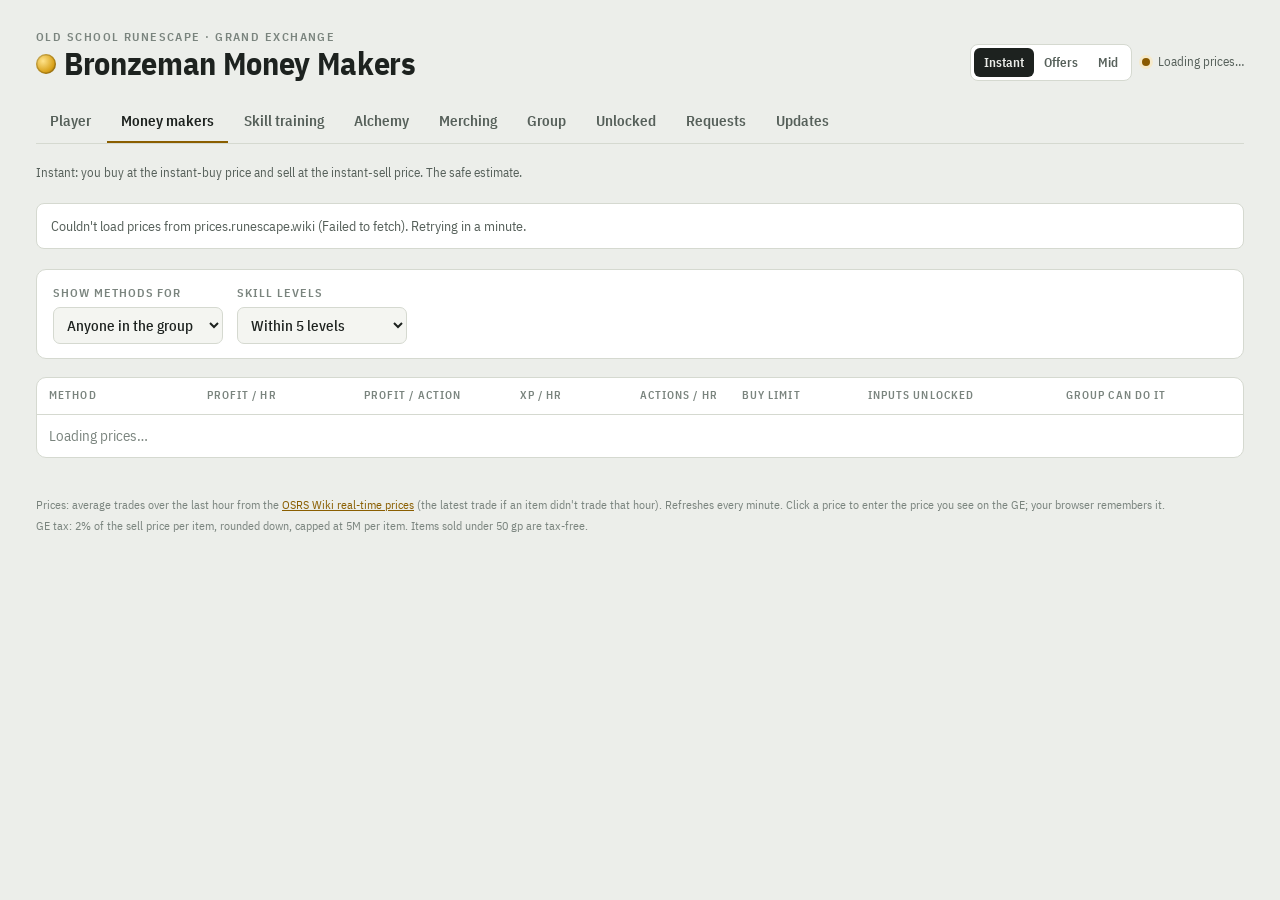
==== docs/index.html @ ee8f830d "Add player pages, unlock goals, quests, goals, flip alerts and Crafting route - Player tab: what eac" ====
<!doctype html>
<html lang="en">
<head>
<meta charset="utf-8">
<meta name="viewport" content="width=device-width, initial-scale=1">
<title>Bronzeman Money Makers</title>
<link rel="preconnect" href="https://fonts.googleapis.com">
<link rel="preconnect" href="https://fonts.gstatic.com" crossorigin>
<link rel="stylesheet" href="https://fonts.googleapis.com/css2?family=IBM+Plex+Sans+Condensed:wght@400;500;600;700&family=IBM+Plex+Mono:wght@400;500;600&display=swap">
<link rel="stylesheet" href="assets/style.css">
</head>
<body>
<div class="wrap">
  <header>
    <div class="brand">
      <span class="eyebrow">Old School RuneScape · Grand Exchange</span>
      <h1><span class="coin" aria-hidden="true"></span>Bronzeman Money Makers</h1>
    </div>
    <div class="controls">
      <div class="seg" role="group" aria-label="Price mode" id="modeSeg">
        <button type="button" data-mode="instant">Instant</button>
        <button type="button" data-mode="offers">Offers</button>
        <button type="button" data-mode="mid">Mid</button>
      </div>
      <span class="status"><span class="dot" id="dot"></span><span id="statusText">Loading prices…</span></span>
    </div>
  </header>

  <nav class="tabs" aria-label="Pages">
    <a href="#/player">Player</a>
    <a href="#/money">Money makers</a>
    <a href="#/training">Skill training</a>
    <a href="#/alchemy">Alchemy</a>
    <a href="#/merch">Merching</a>
    <a href="#/group">Group</a>
    <a href="#/unlocked">Unlocked</a>
    <a href="#/requests">Requests</a>
    <a href="#/updates">Updates</a>
  </nav>

  <p class="modehelp" id="modeHelp"></p>
  <div class="banner" id="banner" hidden></div>

  <main id="view" tabindex="-1"></main>

  <footer>
    <span>Prices: average trades over the last hour from the <a href="https://prices.runescape.wiki/osrs/" target="_blank" rel="noopener">OSRS Wiki real-time prices</a> (the latest trade if an item didn't trade that hour). Refreshes every minute. Click a price to enter the price you see on the GE; your browser remembers it.</span>
    <span>GE tax: 2% of the sell price per item, rounded down, capped at 5M per item. Items sold under 50 gp are tax-free.</span>
  </footer>
</div>
<noscript>This site needs JavaScript to load live prices.</noscript>
<script type="module" src="src/main.js"></script>
</body>
</html>
---- docs/assets/style.css ----
:root{
  --bg:#ECEEEA; --surface:#FFFFFF; --surface-2:#F4F5F1; --line:#D5D9D0;
  --ink:#1D221F; --ink-2:#56605A; --ink-3:#7A847E;
  --gold:#8A5E00; --gold-soft:#F3E6C4;
  --good:#1E7A3C; --good-soft:#DDF0E2; --bad:#B3261E; --bad-soft:#F7DEDB; --warn:#8A5A00; --warn-soft:#F6EACB;
  --sans:"IBM Plex Sans Condensed", "Arial Narrow", system-ui, sans-serif;
  --mono:"IBM Plex Mono", ui-monospace, "SFMono-Regular", Menlo, monospace;
}
@media (prefers-color-scheme: dark){
  :root:not([data-theme="light"]){
    color-scheme:dark;
    --bg:#141614; --surface:#1D201D; --surface-2:#232723; --line:#343A34;
    --ink:#E9ECE6; --ink-2:#A9B2AA; --ink-3:#848E86;
    --gold:#E3B341; --gold-soft:#3A3120;
    --good:#5CCB7D; --good-soft:#1C3324; --bad:#F2847A; --bad-soft:#3D2220; --warn:#E8B64E; --warn-soft:#3A3020;
  }
}
:root[data-theme="dark"]{
  color-scheme:dark;
  --bg:#141614; --surface:#1D201D; --surface-2:#232723; --line:#343A34;
  --ink:#E9ECE6; --ink-2:#A9B2AA; --ink-3:#848E86;
  --gold:#E3B341; --gold-soft:#3A3120;
  --good:#5CCB7D; --good-soft:#1C3324; --bad:#F2847A; --bad-soft:#3D2220; --warn:#E8B64E; --warn-soft:#3A3020;
}
*{box-sizing:border-box}
html,body{margin:0}
[hidden]{display:none!important}
body{background:var(--bg);color:var(--ink);font:15px/1.45 var(--sans);-webkit-font-smoothing:antialiased}
.wrap{max-width:1240px;margin:0 auto;padding-inline:16px;padding-block:28px 60px;display:flex;flex-direction:column;gap:20px}
a{color:var(--gold)}
.num{font-family:var(--mono);font-variant-numeric:tabular-nums}

header{display:flex;flex-wrap:wrap;align-items:flex-end;justify-content:space-between;gap:16px}
.brand{display:flex;flex-direction:column;gap:2px}
.eyebrow{font-size:12px;letter-spacing:.12em;text-transform:uppercase;color:var(--ink-3);font-weight:600}
h1{margin:0;font-size:32px;line-height:1.05;font-weight:700;letter-spacing:-.01em;text-wrap:balance}
h1 .coin{display:inline-block;width:.62em;height:.62em;border-radius:50%;background:radial-gradient(circle at 35% 35%,#FFE38A,#D9A21B 60%,#8A5F00);margin-right:.25em;vertical-align:.05em;box-shadow:inset 0 0 0 1.5px rgba(0,0,0,.18)}
.controls{display:flex;flex-wrap:wrap;gap:10px;align-items:center}
.seg{display:inline-flex;background:var(--surface);border:1px solid var(--line);border-radius:8px;padding:3px}
.seg button{font:600 13px var(--sans);border:0;background:transparent;color:var(--ink-2);padding:6px 10px;border-radius:6px;cursor:pointer}
.seg button[aria-pressed="true"]{background:var(--ink);color:var(--bg)}
button:focus-visible,input:focus-visible{outline:2px solid var(--gold);outline-offset:2px}
.status{font-size:13px;color:var(--ink-2);display:flex;align-items:center;gap:8px}
.dot{width:8px;height:8px;border-radius:50%;background:var(--ink-3)}
.dot.fresh{background:var(--good);box-shadow:0 0 0 3px var(--good-soft)}
.dot.old{background:var(--warn);box-shadow:0 0 0 3px var(--warn-soft)}
.modehelp{font-size:13px;color:var(--ink-2);margin:0;max-width:75ch}
.banner{border:1px solid var(--line);background:var(--surface);padding:12px 14px;border-radius:8px;font-size:14px;color:var(--ink-2)}

.board{background:var(--surface);border:1px solid var(--line);border-radius:10px;overflow-x:auto}
table{border-collapse:collapse;width:100%}
th,td{padding:10px 14px;text-align:left;white-space:nowrap}
th{font-size:11px;letter-spacing:.1em;text-transform:uppercase;color:var(--ink-3);font-weight:600;border-bottom:1px solid var(--line)}
td{border-bottom:1px solid var(--line)}
tr:last-child td{border-bottom:0}
td.r,th.r{text-align:right}
.board td:first-child a{color:var(--ink);text-decoration:none;font-weight:600}
.board td:first-child a:hover{text-decoration:underline}
.rank{color:var(--ink-3);font-family:var(--mono);margin-right:8px}
.pill{display:inline-block;font:600 12px var(--sans);padding:2px 8px;border-radius:999px}
.pill.good{background:var(--good-soft);color:var(--good)}
.pill.bad{background:var(--bad-soft);color:var(--bad)}
.pill.warn{background:var(--warn-soft);color:var(--warn)}
.pos{color:var(--good)} .neg{color:var(--bad)}

.methods{display:flex;flex-direction:column;gap:18px}
.method{background:var(--surface);border:1px solid var(--line);border-radius:10px;display:flex;flex-direction:column}
.mhead{display:flex;flex-wrap:wrap;justify-content:space-between;gap:14px;padding:16px 18px;border-bottom:1px solid var(--line)}
.mhead h2{margin:0;font-size:21px;line-height:1.15;text-wrap:balance}
.mhead h2 a{color:inherit;text-decoration:none}
.mhead h2 a:hover{text-decoration:underline}
.meta{display:flex;flex-wrap:wrap;gap:6px;margin-top:6px}
.tag{font-size:12px;border:1px solid var(--line);border-radius:5px;padding:1px 7px;color:var(--ink-2);background:var(--surface-2)}
.hero{text-align:right;display:flex;flex-direction:column;align-items:flex-end;gap:2px}
.hero .big{font:600 28px/1 var(--mono)}
.hero .sub{font-size:12px;color:var(--ink-3);letter-spacing:.06em;text-transform:uppercase}

.mbody{display:grid;grid-template-columns:minmax(0,1fr) 280px}
.ledger{overflow-x:auto;border-right:1px solid var(--line)}
.ledger td,.ledger th{padding:8px 12px}
.ledger .sect td{background:var(--surface-2);font-size:11px;letter-spacing:.1em;text-transform:uppercase;color:var(--ink-3);font-weight:600;padding:6px 12px}
.ledger .total td{font-weight:600}
.pin{font:500 14px var(--mono);width:84px;text-align:right;padding:4px 6px;border:1px solid transparent;border-radius:5px;background:transparent;color:var(--ink)}
.pin:hover{border-color:var(--line)}
.pin:focus{border-color:var(--gold);background:var(--surface-2)}
.pin.own{border-color:var(--gold);background:var(--gold-soft)}
.sub2{font-size:11px;color:var(--ink-3);margin-top:1px}
.reset{font:500 11px var(--sans);background:none;border:0;color:var(--gold);cursor:pointer;padding:0;text-decoration:underline}
.side{padding:16px 18px;display:flex;flex-direction:column;gap:14px}
.field{display:flex;flex-direction:column;gap:6px}
.field label{font-size:12px;letter-spacing:.08em;text-transform:uppercase;color:var(--ink-3);font-weight:600}
.field input{font:500 16px var(--mono);padding:8px 10px;border:1px solid var(--line);border-radius:7px;background:var(--surface-2);color:var(--ink);width:100%}
.presets{display:flex;flex-wrap:wrap;gap:6px}
.presets button{font:500 12px var(--sans);border:1px solid var(--line);background:transparent;color:var(--ink-2);padding:4px 8px;border-radius:6px;cursor:pointer}
.presets button:hover{border-color:var(--gold);color:var(--gold)}
.kv{display:grid;grid-template-columns:1fr auto;gap:4px 12px;font-size:14px;margin:0}
.kv dt{color:var(--ink-2)} .kv dd{margin:0;text-align:right}
.notes{display:flex;flex-direction:column;gap:8px}
.note{font-size:13px;padding:8px 10px;border-radius:7px;background:var(--surface-2);color:var(--ink-2)}
.note.warn{background:var(--warn-soft);color:var(--ink)}
.note b{color:var(--ink)}
footer{font-size:12px;color:var(--ink-3);display:flex;flex-direction:column;gap:4px}

@media (max-width:760px){
  .mbody{grid-template-columns:1fr}
  .ledger{border-right:0;border-bottom:1px solid var(--line)}
  .hero{align-items:flex-start;text-align:left}
  h1{font-size:26px}
}
@media (prefers-reduced-motion:reduce){*{transition:none!important;animation:none!important}}

/* ---- navigation & pages ---- */
.tabs{display:flex;gap:2px;border-bottom:1px solid var(--line);overflow-x:auto;overflow-y:hidden;scrollbar-width:none}
.tabs::-webkit-scrollbar{display:none}
.tabs a{padding:9px 14px;color:var(--ink-2);text-decoration:none;font-weight:600;font-size:15px;border-bottom:2px solid transparent;white-space:nowrap}
.tabs a:hover{color:var(--ink)}
.tabs a[aria-current]{color:var(--ink);border-bottom-color:var(--gold)}
#view{display:flex;flex-direction:column;gap:18px;outline:none}
.lead{margin:0;color:var(--ink-2);max-width:75ch}
.fine{margin:0;font-size:12px;color:var(--ink-3);max-width:90ch}
.muted{color:var(--ink-3)}
.crumb{font-size:13px;color:var(--ink-3)}
.crumb a{color:var(--gold)}
.pagetitle{margin:0;font-size:24px;line-height:1.1;text-wrap:balance}
.label{font-size:12px;letter-spacing:.08em;text-transform:uppercase;color:var(--ink-3);font-weight:600}
.chips{display:flex;flex-wrap:wrap;gap:5px}
.chip{font:500 12px var(--sans);padding:2px 8px;border-radius:999px;background:var(--surface-2);color:var(--ink-3);border:1px solid var(--line)}
.chip.yes{background:var(--good-soft);color:var(--good);border-color:transparent}
.chip.no{text-decoration:line-through;text-decoration-color:var(--ink-3)}
.chip.maybe{background:var(--warn-soft);color:var(--warn);border-color:transparent}

.skillgrid{display:grid;grid-template-columns:repeat(auto-fill,minmax(160px,1fr));gap:8px}
.skill{display:flex;flex-direction:column;gap:2px;padding:12px 14px;background:var(--surface);border:1px solid var(--line);border-radius:8px;color:var(--ink);text-decoration:none}
.skill:hover{border-color:var(--gold)}
.skill .sname{font-weight:700;font-size:16px}
.skill .scount{font-size:12px;color:var(--ink-3)}
.skill.empty .sname{color:var(--ink-2)}

.toolbar{display:flex;flex-wrap:wrap;gap:14px;align-items:flex-end;background:var(--surface);border:1px solid var(--line);border-radius:10px;padding:14px 16px}
.toolbar .field{min-width:130px;flex:0 1 170px}
.toolbar select,.toolbar input{font:500 15px var(--sans);padding:7px 9px;border:1px solid var(--line);border-radius:7px;background:var(--surface-2);color:var(--ink);width:100%}
.toolbar input{font-family:var(--mono)}
.toolbar input:disabled{opacity:.6}
.goal{margin-left:auto;font-size:14px;color:var(--ink-2);padding-bottom:8px}
tr.locked td{color:var(--ink-3)}
tr.locked td a{color:var(--ink-2)}
td.top{color:var(--gold);font-weight:600}
.board td a{color:var(--ink);font-weight:600;text-decoration:none}
.board td a:hover{text-decoration:underline}
.mhead h2 a{color:inherit;text-decoration:none}
.mhead h2 a:hover{text-decoration:underline}
@media (max-width:760px){ .goal{margin-left:0} }

/* ---- group page ---- */
.section{display:flex;flex-direction:column;gap:10px}
.sechead{display:flex;flex-wrap:wrap;gap:10px;align-items:center;justify-content:space-between}
.pagetitle.small{font-size:19px}
.btn{font:600 14px var(--sans);border:1px solid var(--line);background:var(--surface);color:var(--ink);padding:8px 14px;border-radius:8px;cursor:pointer}
.btn.primary{background:var(--ink);color:var(--bg);border-color:var(--ink)}
.btn:disabled{opacity:.55;cursor:default}
.updmsg{font-size:13px;color:var(--ink-2);align-self:center}

/* ---- requests page ---- */
.reqform{display:grid;grid-template-columns:repeat(3,minmax(0,1fr));gap:14px;background:var(--surface);border:1px solid var(--line);border-radius:10px;padding:16px}
.reqform .wide{grid-column:1/-1}
.reqform input,.reqform select,.reqform textarea{font:500 15px var(--sans);padding:8px 10px;border:1px solid var(--line);border-radius:7px;background:var(--surface-2);color:var(--ink);width:100%}
.reqform textarea{resize:vertical}
.reqform .opt{text-transform:none;letter-spacing:0;font-weight:400;color:var(--ink-3)}
.formfoot{grid-column:1/-1;display:flex;flex-wrap:wrap;gap:12px;align-items:center}
.reqform .note{grid-column:1/-1;margin:0}
.reqgroup{margin:6px 0 0;font-size:15px}
.reqlist{list-style:none;margin:0;padding:0;display:flex;flex-direction:column;gap:8px}
.req{background:var(--surface);border:1px solid var(--line);border-radius:8px;padding:10px 14px;display:flex;flex-direction:column;gap:3px}
.reqhead{display:flex;gap:10px;align-items:center;justify-content:space-between}
.reqtitle{font-weight:600;color:var(--ink);text-decoration:none}
.reqtitle:hover{text-decoration:underline}
.reqmeta{font-size:13px;color:var(--ink-3)}
.reqnotes{margin:4px 0 0;font-size:14px;color:var(--ink-2);white-space:pre-wrap}
@media (max-width:760px){ .reqform{grid-template-columns:1fr} }

/* ---- unlocked items page ---- */
.stats{display:grid;grid-template-columns:repeat(auto-fit,minmax(200px,1fr));gap:10px;margin-bottom:10px}
.stat{background:var(--surface);border:1px solid var(--line);border-radius:10px;padding:12px 14px;display:flex;flex-direction:column;gap:4px}
.stat .big{font:600 26px/1.1 var(--mono)}
.stat .val{font-size:15px;font-weight:600}
.toolbar .field.grow{flex:1 1 240px}

/* ---- alchemy page ---- */
.stat small{font:500 13px var(--sans);color:var(--ink-3)}
.stat .muted{font-size:13px}
.check{font-size:13px;color:var(--ink-2);display:flex;gap:6px;align-items:center}
td.how{white-space:normal;min-width:260px;max-width:420px;font-size:13px;color:var(--ink-2)}
.toolbar .presets{align-self:flex-end;padding-bottom:4px}
.toolbar .goal{line-height:1.6}

/* Table cells that may wrap onto more lines instead of widening the table */
td.wrapcell{white-space:normal;min-width:110px}
.board th,.board td{padding-inline:12px}
td.wrapcell .pill{white-space:normal;border-radius:6px}

/* ---- training route ---- */
tr.here td{background:var(--good-soft)}
tr.total td{font-weight:600}
.note .tip{display:block;margin-top:6px;font-size:12px}
.unlocktips{background:var(--surface);border:1px solid var(--line);border-radius:10px;padding:12px 16px}
.unlocktips ul{margin:6px 0 0;padding-left:18px;display:flex;flex-direction:column;gap:6px;font-size:14px;color:var(--ink-2)}
.unlocktips b{color:var(--ink)}

/* Price timing (history.js): hour-of-day bars */
.spark{display:block;flex:none}
.spark rect{fill:var(--ink-3);opacity:.35}
.spark rect.on{fill:var(--gold);opacity:1}
.guide ol{margin:0;padding-left:20px;display:flex;flex-direction:column;gap:6px;max-width:80ch}
.timingrow{display:flex;gap:10px;align-items:center}
.timingrow .sub2{line-height:1.7}
td.timing{min-width:180px}
.timingrow{gap:8px}
.linkbtn{font:inherit;color:var(--gold);background:none;border:0;padding:0;text-decoration:underline;cursor:pointer}
.tprice{font-size:15px;font-weight:600}
.tprice small{font:500 12px var(--sans);color:var(--ink-3)}

/* Merching item detail (components/priceDetail.js) */
.itembtn{font:600 15px var(--sans);color:var(--ink);background:none;border:0;padding:0;cursor:pointer;text-align:left}
.itembtn:hover{color:var(--gold)}
.itembtn .caret{color:var(--ink-3);font-size:12px}
tr.detailrow > td{background:var(--surface-2);white-space:normal;padding:16px 18px}
.pdetail{display:flex;flex-direction:column;gap:10px;max-width:900px}
.pdetail h3{margin:0;font-size:20px}
.pdetail h4{margin:6px 0 0;font-size:14px;color:var(--ink-2)}
.dhead{display:flex;flex-wrap:wrap;gap:12px;align-items:baseline;justify-content:space-between}
.dsum{margin:0;padding-left:18px;display:flex;flex-direction:column;gap:4px;font-size:14px;color:var(--ink-2)}
.dsum b{color:var(--ink)}
.pdetail .legend{display:flex;flex-wrap:wrap;gap:16px;font-size:13px;color:var(--ink-2)}
.sw{display:inline-block;width:14px;height:3px;border-radius:2px;vertical-align:middle;margin-right:6px}
.chartbox{--s-buy:#2a78d6;--s-sell:#eb6834;position:relative;background:var(--surface);border:1px solid var(--line);border-radius:10px;padding:6px}
.sw.buy{background:#2a78d6}.sw.sell{background:#eb6834}
@media (prefers-color-scheme: dark){:root:not([data-theme="light"]) .chartbox{--s-buy:#3987e5;--s-sell:#d95926}
  :root:not([data-theme="light"]) .sw.buy{background:#3987e5}:root:not([data-theme="light"]) .sw.sell{background:#d95926}}
:root[data-theme="dark"] .chartbox{--s-buy:#3987e5;--s-sell:#d95926}
:root[data-theme="dark"] .sw.buy{background:#3987e5}:root[data-theme="dark"] .sw.sell{background:#d95926}
.pchart{display:block;width:100%;height:auto}
.pchart .grid{stroke:var(--line);stroke-width:1}
.pchart .grid.v{stroke-dasharray:2 3}
.pchart .ax{fill:var(--ink-3);font:11px var(--mono)}
.pchart .ln{fill:none;stroke-width:2;stroke-linejoin:round;stroke-linecap:round}
.pchart .ln.buy{stroke:var(--s-buy)}.pchart .ln.sell{stroke:var(--s-sell)}
.pchart .mk{stroke:var(--surface);stroke-width:2}
.pchart .mk.buy{fill:var(--s-buy)}.pchart .mk.sell{fill:var(--s-sell)}
.pchart .mklabel{fill:var(--ink);font:600 12px var(--sans)}
.pchart .dl{font:600 12px var(--sans);fill:var(--ink-2)}
.pchart .xhair{stroke:var(--ink-3);stroke-width:1}
.pchart .hit{fill:transparent;cursor:crosshair}
.ptip{position:absolute;top:8px;background:var(--surface);border:1px solid var(--line);border-radius:8px;padding:8px 10px;font-size:13px;color:var(--ink-2);box-shadow:0 4px 14px rgba(0,0,0,.12);pointer-events:none;white-space:nowrap}
.ptip b{color:var(--ink)}
.pdetail details summary{cursor:pointer;font-weight:600;font-size:14px}

/* Updates tab */
.updates{display:flex;flex-direction:column;gap:22px;max-width:820px}
.upday{display:flex;flex-direction:column;gap:10px}
.upitem{background:var(--surface);border:1px solid var(--line);border-radius:10px;padding:14px 18px}
.upitem h3{margin:0 0 6px;font-size:17px}
.upitem h3 a{color:var(--ink);text-decoration:none}
.upitem h3 a:hover{color:var(--gold)}
.upitem ul{margin:0;padding-left:18px;display:flex;flex-direction:column;gap:4px;color:var(--ink-2)}

/* Goals (Group page and player page) */
.goals{display:grid;grid-template-columns:repeat(auto-fill,minmax(280px,1fr));gap:10px}
.goal-card{background:var(--surface);border:1px solid var(--line);border-radius:10px;padding:12px 14px;display:flex;flex-direction:column;gap:8px}
.goal-head{font-size:15px}
.goal-foot{display:flex;gap:10px;align-items:center;font-size:13px;flex-wrap:wrap}
.bar{height:8px;background:var(--surface-2);border-radius:999px;overflow:hidden;border:1px solid var(--line)}
.bar span{display:block;height:100%;background:var(--good);border-radius:999px}

/* Merching: track a flip */
.trackform{display:flex;flex-wrap:wrap;gap:10px;align-items:flex-end;margin-top:12px;padding-top:12px;border-top:1px solid var(--line)}
.trackform > b{flex-basis:100%;font-size:14px}
.trackform .field input{width:120px}

/* Player page */
.pgrid{display:grid;grid-template-columns:repeat(auto-fit,minmax(420px,1fr));gap:8px 28px;align-items:start}
.psec{margin-bottom:14px}
.plist{margin:0;padding-left:18px;display:flex;flex-direction:column;gap:6px}
.plist li{line-height:1.45}
@media (max-width:520px){.pgrid{grid-template-columns:1fr}}
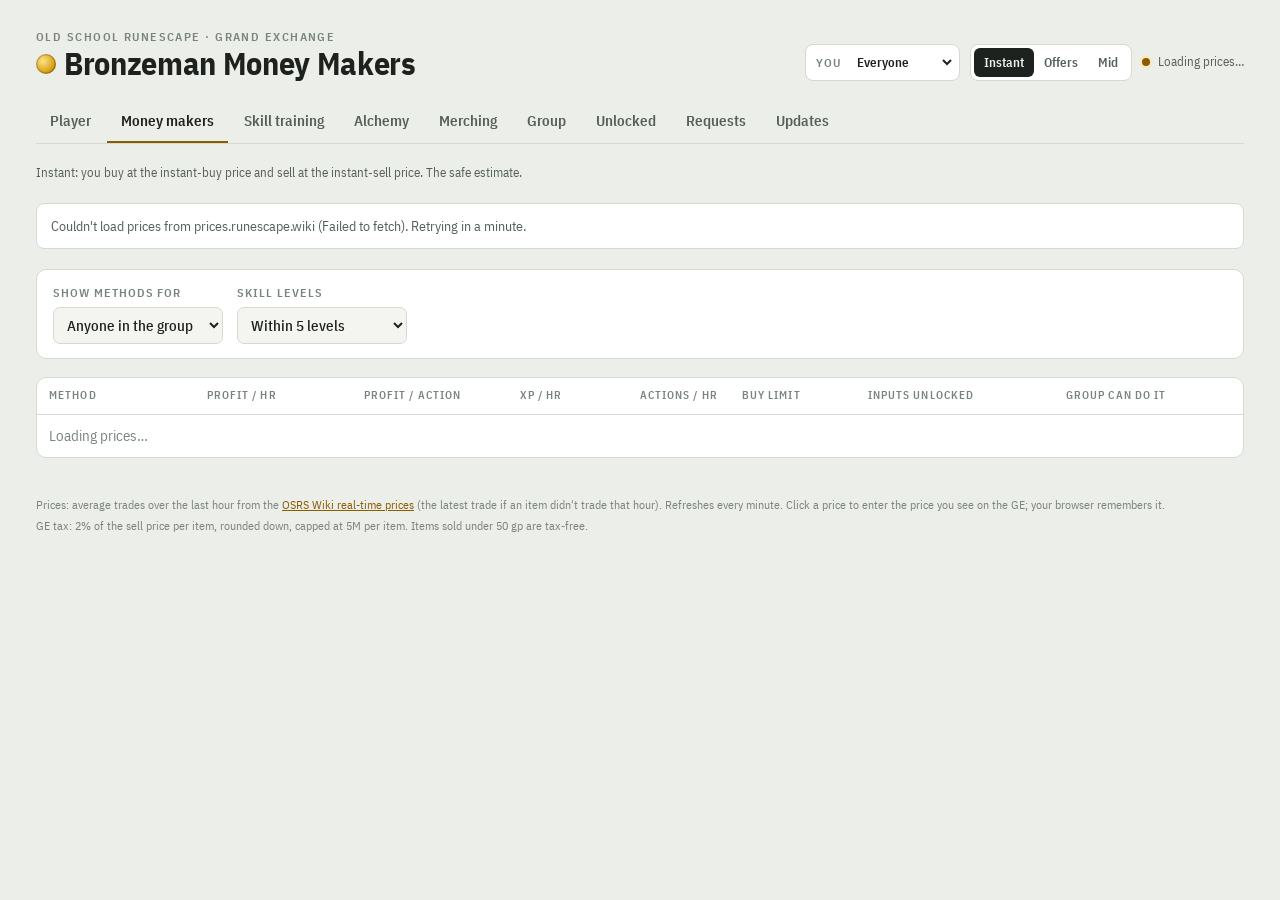
==== commit acf5b785: "Add "You" player picker to the header Co-Authored-By: Claude Opus 5.5 <noreply@anthropic.com> Claude" ====
--- a/docs/index.html
+++ b/docs/index.html
@@ -17,6 +17,10 @@
       <h1><span class="coin" aria-hidden="true"></span>Bronzeman Money Makers</h1>
     </div>
     <div class="controls">
+      <label class="mepick" title="Pick your own name: the site then shows your options by default. Saved in this browser.">
+        <span class="label">You</span>
+        <select id="meSel"><option value="">Everyone</option></select>
+      </label>
       <div class="seg" role="group" aria-label="Price mode" id="modeSeg">
         <button type="button" data-mode="instant">Instant</button>
         <button type="button" data-mode="offers">Offers</button>
--- a/docs/assets/style.css
+++ b/docs/assets/style.css
@@ -282,3 +282,14 @@
 .plist{margin:0;padding-left:18px;display:flex;flex-direction:column;gap:6px}
 .plist li{line-height:1.45}
 @media (max-width:520px){.pgrid{grid-template-columns:1fr}}
+
+/* Quest tables (Group page) */
+.qtable td:first-child{white-space:normal;min-width:220px}
+.qstarted{font-size:12px;font-weight:600;color:var(--warn)}
+.pill:not(.good):not(.bad):not(.warn){background:var(--surface-2);color:var(--ink-3);border:1px solid var(--line)}
+
+/* "You" picker in the header, and the matching column highlight */
+.mepick{display:flex;align-items:center;gap:8px;background:var(--surface);border:1px solid var(--line);border-radius:8px;padding:3px 4px 3px 10px}
+.mepick .label{font:600 12px var(--sans);color:var(--ink-3);text-transform:uppercase;letter-spacing:.08em}
+.mepick select{font:600 13px var(--sans);border:0;background:transparent;color:var(--ink);padding:5px 4px;cursor:pointer}
+th.me,td.me{background:var(--gold-soft)}
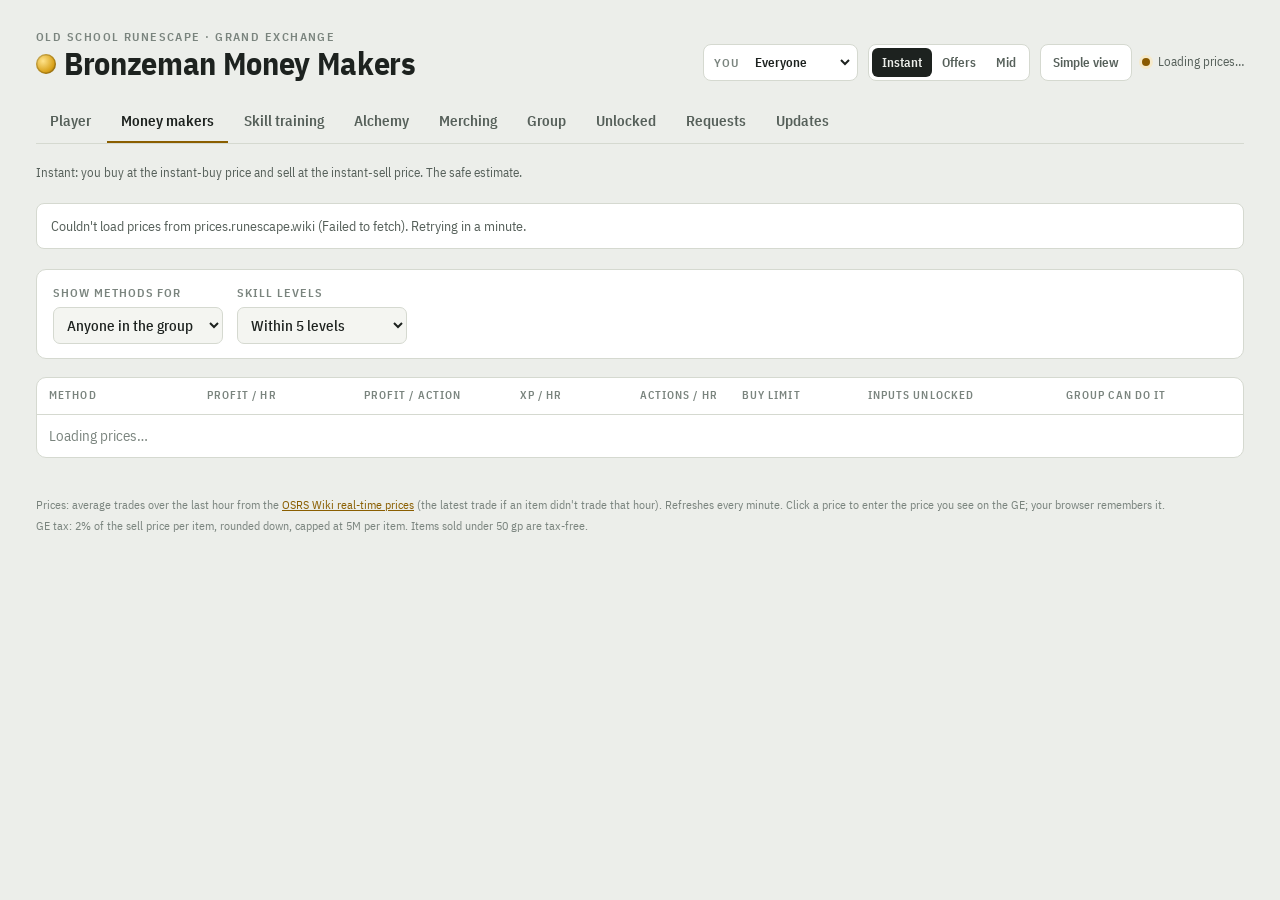
==== commit 52d8c28c: "Add Simple view: larger text, plain labels, fewer columns A header button that scales the page, writ" ====
--- a/docs/index.html
+++ b/docs/index.html
@@ -26,6 +26,7 @@
         <button type="button" data-mode="offers">Offers</button>
         <button type="button" data-mode="mid">Mid</button>
       </div>
+      <button type="button" class="simplebtn" id="simpleBtn" aria-pressed="false" title="Larger text, plain words and less on screen. Every page stays available. Saved in this browser.">Simple view</button>
       <span class="status"><span class="dot" id="dot"></span><span id="statusText">Loading prices…</span></span>
     </div>
   </header>
@@ -45,6 +46,8 @@
   <p class="modehelp" id="modeHelp"></p>
   <div class="banner" id="banner" hidden></div>
 
+  <p class="simplehelp" id="pageHelp" hidden></p>
+
   <main id="view" tabindex="-1"></main>
 
   <footer>
--- a/docs/assets/style.css
+++ b/docs/assets/style.css
@@ -39,6 +39,15 @@
 .seg{display:inline-flex;background:var(--surface);border:1px solid var(--line);border-radius:8px;padding:3px}
 .seg button{font:600 13px var(--sans);border:0;background:transparent;color:var(--ink-2);padding:6px 10px;border-radius:6px;cursor:pointer}
 .seg button[aria-pressed="true"]{background:var(--ink);color:var(--bg)}
+.simplebtn{font:600 13px var(--sans);border:1px solid var(--line);background:var(--surface);color:var(--ink-2);padding:9px 12px;border-radius:8px;cursor:pointer}
+.simplebtn[aria-pressed="true"]{background:var(--ink);color:var(--bg);border-color:var(--ink)}
+.simplehelp{margin:0;font-size:17px;color:var(--ink);max-width:60ch}
+/* Simple view: everything larger, the small print readable, and trader-only columns hidden. */
+:root[data-simple] .wrap{zoom:1.2}
+:root[data-simple] body{line-height:1.6}
+:root[data-simple] .sub2,:root[data-simple] .fine{font-size:13px;color:var(--ink-2)}
+:root[data-simple] .board td,:root[data-simple] .board th,:root[data-simple] .ledger td,:root[data-simple] .ledger th{padding-block:12px}
+:root[data-simple] .simple-hide{display:none}
 button:focus-visible,input:focus-visible{outline:2px solid var(--gold);outline-offset:2px}
 .status{font-size:13px;color:var(--ink-2);display:flex;align-items:center;gap:8px}
 .dot{width:8px;height:8px;border-radius:50%;background:var(--ink-3)}
@@ -154,6 +163,7 @@
 /* ---- group page ---- */
 .section{display:flex;flex-direction:column;gap:10px}
 .sechead{display:flex;flex-wrap:wrap;gap:10px;align-items:center;justify-content:space-between}
+.routeopts{display:flex;flex-wrap:wrap;gap:14px;align-items:center}.routeopts .check{cursor:pointer}
 .pagetitle.small{font-size:19px}
 .btn{font:600 14px var(--sans);border:1px solid var(--line);background:var(--surface);color:var(--ink);padding:8px 14px;border-radius:8px;cursor:pointer}
 .btn.primary{background:var(--ink);color:var(--bg);border-color:var(--ink)}
@@ -232,12 +242,12 @@
 .dsum b{color:var(--ink)}
 .pdetail .legend{display:flex;flex-wrap:wrap;gap:16px;font-size:13px;color:var(--ink-2)}
 .sw{display:inline-block;width:14px;height:3px;border-radius:2px;vertical-align:middle;margin-right:6px}
-.chartbox{--s-buy:#2a78d6;--s-sell:#eb6834;position:relative;background:var(--surface);border:1px solid var(--line);border-radius:10px;padding:6px}
-.sw.buy{background:#2a78d6}.sw.sell{background:#eb6834}
-@media (prefers-color-scheme: dark){:root:not([data-theme="light"]) .chartbox{--s-buy:#3987e5;--s-sell:#d95926}
-  :root:not([data-theme="light"]) .sw.buy{background:#3987e5}:root:not([data-theme="light"]) .sw.sell{background:#d95926}}
-:root[data-theme="dark"] .chartbox{--s-buy:#3987e5;--s-sell:#d95926}
-:root[data-theme="dark"] .sw.buy{background:#3987e5}:root[data-theme="dark"] .sw.sell{background:#d95926}
+.chartbox{--s-buy:#2a78d6;--s-sell:#e34948;position:relative;background:var(--surface);border:1px solid var(--line);border-radius:10px;padding:6px}
+.sw.buy{background:#2a78d6}.sw.sell{background:#e34948}
+@media (prefers-color-scheme: dark){:root:not([data-theme="light"]) .chartbox{--s-buy:#3987e5;--s-sell:#e66767}
+  :root:not([data-theme="light"]) .sw.buy{background:#3987e5}:root:not([data-theme="light"]) .sw.sell{background:#e66767}}
+:root[data-theme="dark"] .chartbox{--s-buy:#3987e5;--s-sell:#e66767}
+:root[data-theme="dark"] .sw.buy{background:#3987e5}:root[data-theme="dark"] .sw.sell{background:#e66767}
 .pchart{display:block;width:100%;height:auto}
 .pchart .grid{stroke:var(--line);stroke-width:1}
 .pchart .grid.v{stroke-dasharray:2 3}
@@ -293,3 +303,37 @@
 .mepick .label{font:600 12px var(--sans);color:var(--ink-3);text-transform:uppercase;letter-spacing:.08em}
 .mepick select{font:600 13px var(--sans);border:0;background:transparent;color:var(--ink);padding:5px 4px;cursor:pointer}
 th.me,td.me{background:var(--gold-soft)}
+.dayscale{display:flex;align-items:center;gap:10px;font-size:12px;color:var(--ink-3);margin-top:-4px}
+.dayscale .fade{flex:1;height:6px;border-radius:999px;background:linear-gradient(90deg,transparent,var(--ink-2));border:1px solid var(--line);max-width:240px}
+tr.questneed > td{background:var(--warn-soft)}
+tr.questneed.here > td{background:var(--warn-soft)}
+li.questneed{background:var(--warn-soft);border-radius:6px;padding:2px 6px;margin-left:-6px}
+
+/* Skills tab (training page), styled after the in-game skills panel. Fixed colours: it's a
+   "game panel", the same in light and dark mode. Yellow on dark stone is well above 7:1 contrast. */
+.rsgrid{display:grid;grid-template-columns:repeat(3,minmax(0,1fr));gap:6px;max-width:640px;padding:10px;border-radius:10px;
+  background:#4a4234;border:2px solid #2b2620;box-shadow:inset 0 0 0 1px #6b604d}
+.rstile{position:relative;display:grid;grid-template-columns:28px 1fr auto;align-items:center;gap:8px;padding:8px 10px 12px;
+  background:linear-gradient(#5c5341,#4e4636);border:1px solid #2b2620;border-radius:4px;box-shadow:inset 0 1px 0 #75694f;
+  color:#e9dfc6;text-decoration:none;min-height:48px}
+.rstile:hover,.rstile:focus-visible{background:linear-gradient(#6a5f4a,#5a5040);outline:2px solid #ffd84a;outline-offset:-2px}
+.rstile img{display:block;image-rendering:pixelated}
+.rsname{font:600 13px var(--sans);line-height:1.15;min-width:0;overflow:hidden;text-overflow:ellipsis}
+.rsroute{display:inline-block;font:700 9px var(--sans);letter-spacing:.06em;text-transform:uppercase;color:#2b2620;background:#ffd84a;border-radius:3px;padding:0 3px;vertical-align:1px}
+.rslvl{font:700 20px var(--mono);color:#ffff4a;text-shadow:1px 1px 0 #000}
+.rstile.empty .rsname,.rstile.empty .rslvl{opacity:.6}
+.rsbar{position:absolute;left:8px;right:8px;bottom:4px;height:4px;background:#2b2620;border-radius:2px;overflow:hidden}
+.rsbar span{display:block;height:100%;background:#3fbf3f}
+.rstotal{grid-column:1/-1;text-align:center;padding:8px;font:700 16px var(--sans);color:#ffff4a;text-shadow:1px 1px 0 #000;background:#2b2620;border-radius:4px}
+.rstotal span{font-weight:500;font-size:12px;color:#e9dfc6;text-shadow:none}
+.rstile.noicon{grid-template-columns:1fr auto}
+/* Phones: icon + level only, like in game (the name is in the tooltip); names stay if the icon didn't load. */
+@media (max-width:520px){.rstile{grid-template-columns:24px 1fr;gap:6px;padding:6px 8px 10px}.rstile .rslvl{text-align:right;font-size:17px}
+  .rstile:not(.noicon) .rsname{display:none}.rstile.noicon .rsname{font-size:11px}.rsroute{display:none}}
+.rsbest{font-size:.62em;color:#e9dfc6;text-shadow:1px 1px 0 #000;margin-left:1px}
+.rsbest.top{color:#ffff4a}
+.rstotal .rsbest{font-size:13px;font-weight:700}
+
+/* Checkbox inside a toolbar (e.g. "Cooking gauntlets" on the Cooking page) */
+.toolbar label.check { display: inline-flex; align-items: center; gap: 6px; align-self: flex-end; min-height: 36px; font-size: 14px; cursor: pointer; }
+.toolbar label.check input { width: 16px; height: 16px; margin: 0; padding: 0; }
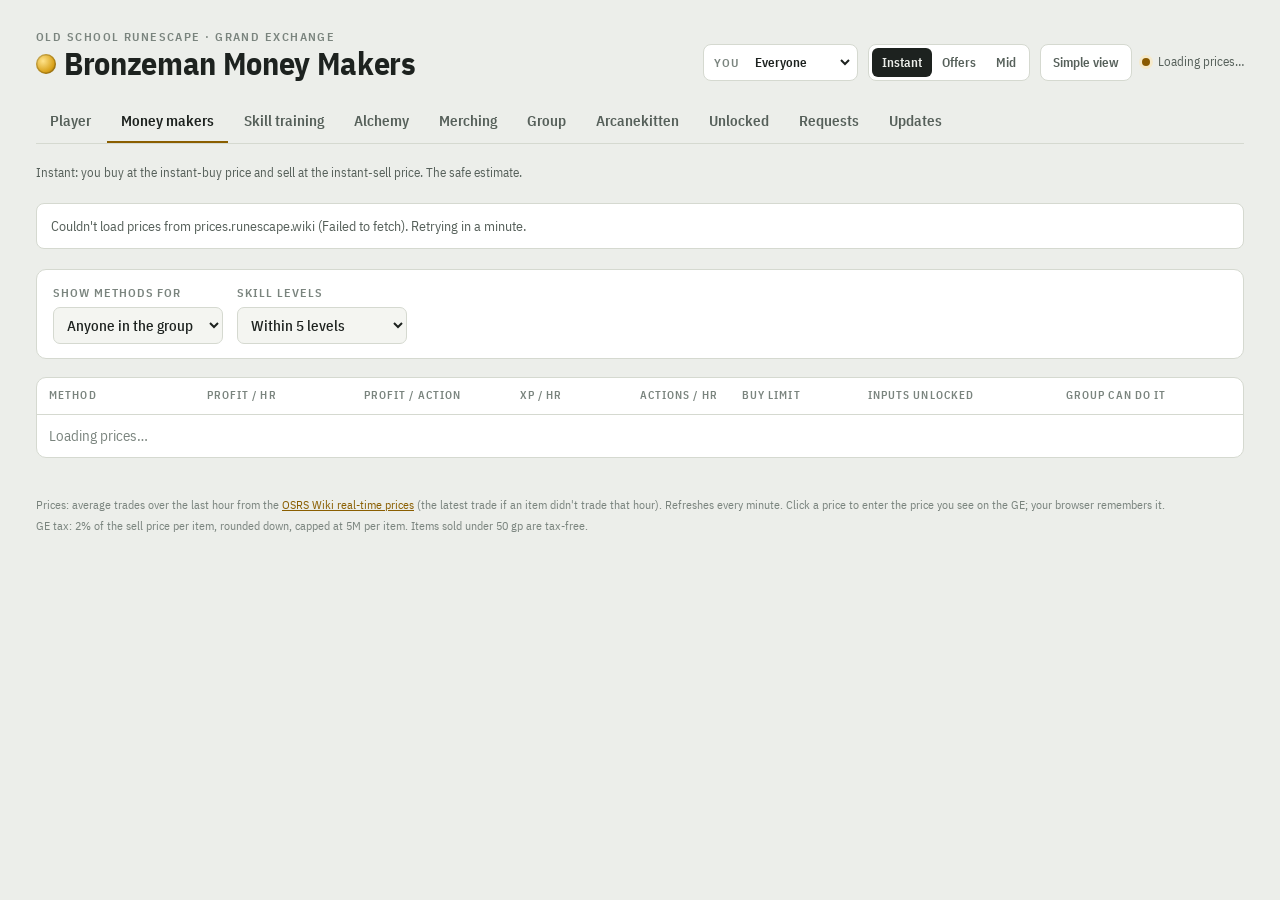
==== commit d167808e: "Add Arcanekitten tab: skills the group still has to pass Shows arcanekitten's level per skill next t" ====
--- a/docs/index.html
+++ b/docs/index.html
@@ -38,6 +38,7 @@
     <a href="#/alchemy">Alchemy</a>
     <a href="#/merch">Merching</a>
     <a href="#/group">Group</a>
+    <a href="#/arcanekitten">Arcanekitten</a>
     <a href="#/unlocked">Unlocked</a>
     <a href="#/requests">Requests</a>
     <a href="#/updates">Updates</a>
--- a/docs/assets/style.css
+++ b/docs/assets/style.css
@@ -39,6 +39,12 @@
 .seg{display:inline-flex;background:var(--surface);border:1px solid var(--line);border-radius:8px;padding:3px}
 .seg button{font:600 13px var(--sans);border:0;background:transparent;color:var(--ink-2);padding:6px 10px;border-radius:6px;cursor:pointer}
 .seg button[aria-pressed="true"]{background:var(--ink);color:var(--bg)}
+.catchsum{display:flex;gap:16px;align-items:center;background:var(--surface);border:1px solid var(--line);border-radius:10px;padding:14px 16px}
+.catchsum .big{font-size:34px;font-weight:700;line-height:1}.catchsum>div:last-child{flex:1}
+.catchsum .bar{height:8px;border-radius:999px;background:var(--surface-2);overflow:hidden;margin-top:8px}.catchsum .bar span{display:block;height:100%;background:var(--good)}
+.catchtable .sect td{background:var(--surface-2);font-size:11px;letter-spacing:.1em;text-transform:uppercase;color:var(--ink-3);font-weight:600;padding:6px 14px}
+.catchtable tr.crossed td{color:var(--ink-3)}.catchtable tr.crossed .skillname{text-decoration:line-through}.catchtable tr.crossed a{color:var(--ink-3);font-weight:500}
+.catchtable .total td{font-weight:600}
 .simplebtn{font:600 13px var(--sans);border:1px solid var(--line);background:var(--surface);color:var(--ink-2);padding:9px 12px;border-radius:8px;cursor:pointer}
 .simplebtn[aria-pressed="true"]{background:var(--ink);color:var(--bg);border-color:var(--ink)}
 .simplehelp{margin:0;font-size:17px;color:var(--ink);max-width:60ch}
@@ -136,6 +142,8 @@
 .chip{font:500 12px var(--sans);padding:2px 8px;border-radius:999px;background:var(--surface-2);color:var(--ink-3);border:1px solid var(--line)}
 .chip.yes{background:var(--good-soft);color:var(--good);border-color:transparent}
 .chip.no{text-decoration:line-through;text-decoration-color:var(--ink-3)}
+.diaryperk{font-size:13px;color:var(--ink-2)}.diaryperk .chips{margin-top:5px}
+.dtable td.done{color:var(--good);font-weight:600}.dtable td.part{color:var(--ink-2)}.dtable td.none{color:var(--ink-3)}
 .chip.maybe{background:var(--warn-soft);color:var(--warn);border-color:transparent}
 
 .skillgrid{display:grid;grid-template-columns:repeat(auto-fill,minmax(160px,1fr));gap:8px}
@@ -225,6 +233,9 @@
 .timingrow .sub2{line-height:1.7}
 td.timing{min-width:180px}
 .timingrow{gap:8px}
+.leveldetail>td{background:var(--surface-2);padding:10px 14px 14px}
+.levelbox{max-height:600px;overflow:auto;border:1px solid var(--line);border-radius:8px;background:var(--surface);margin-bottom:8px}
+.levelbox table{width:100%}.levelbox thead th{position:sticky;top:0;background:var(--surface)}
 .linkbtn{font:inherit;color:var(--gold);background:none;border:0;padding:0;text-decoration:underline;cursor:pointer}
 .tprice{font-size:15px;font-weight:600}
 .tprice small{font:500 12px var(--sans);color:var(--ink-3)}
@@ -291,6 +302,7 @@
 .psec{margin-bottom:14px}
 .plist{margin:0;padding-left:18px;display:flex;flex-direction:column;gap:6px}
 .plist li{line-height:1.45}
+.opens{margin:6px 0 4px;padding:8px 12px 8px 28px;display:flex;flex-direction:column;gap:5px;background:var(--surface-2);border-radius:8px;font-size:14px}
 @media (max-width:520px){.pgrid{grid-template-columns:1fr}}
 
 /* Quest tables (Group page) */
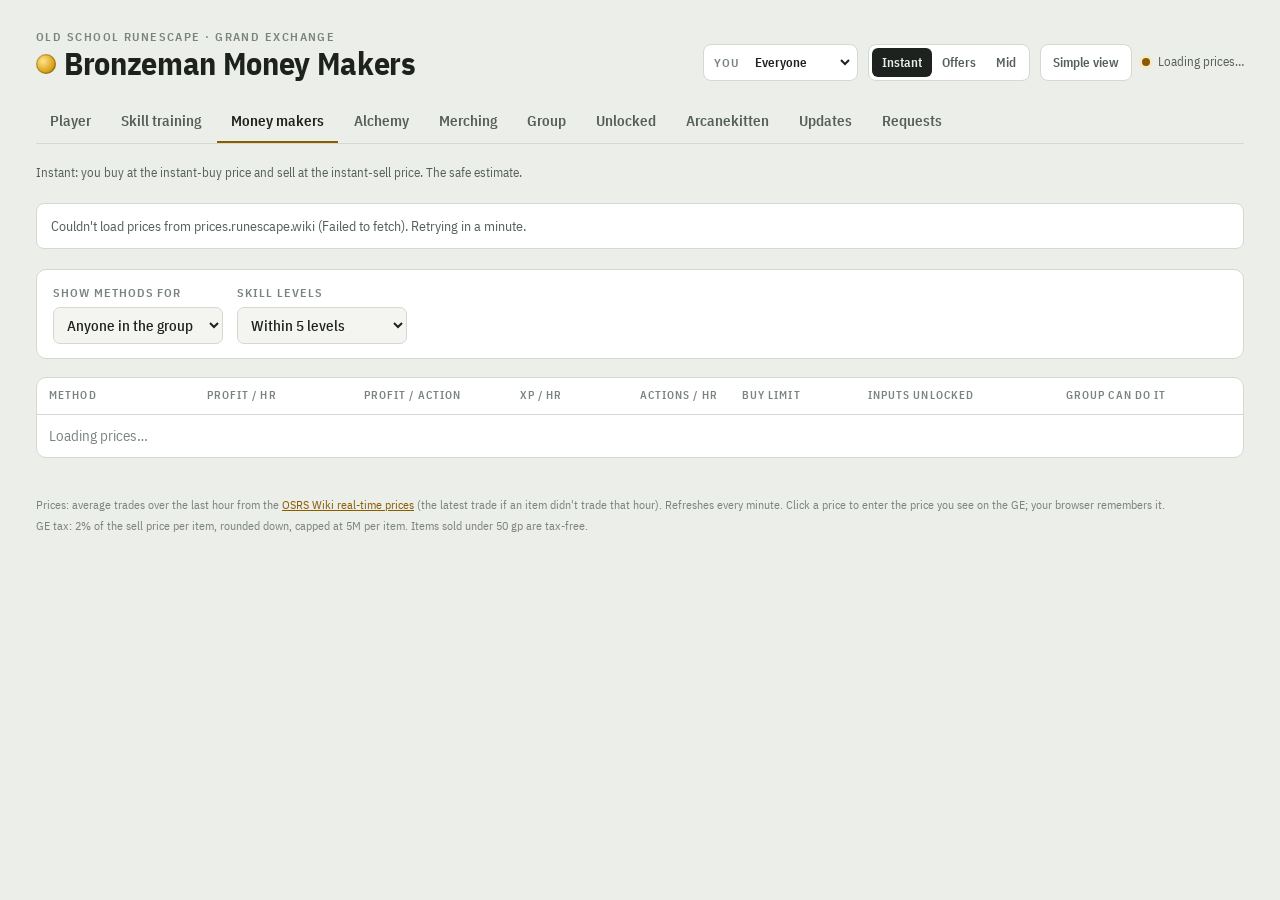
==== commit 7f31489a: "Regroup the tabs and open on the Player page when a name is picked Co-Authored-By: Claude Opus 5.5 <" ====
--- a/docs/index.html
+++ b/docs/index.html
@@ -33,15 +33,15 @@
 
   <nav class="tabs" aria-label="Pages">
     <a href="#/player">Player</a>
+    <a href="#/training">Skill training</a>
     <a href="#/money">Money makers</a>
-    <a href="#/training">Skill training</a>
     <a href="#/alchemy">Alchemy</a>
     <a href="#/merch">Merching</a>
     <a href="#/group">Group</a>
+    <a href="#/unlocked">Unlocked</a>
     <a href="#/arcanekitten">Arcanekitten</a>
-    <a href="#/unlocked">Unlocked</a>
+    <a href="#/updates">Updates</a>
     <a href="#/requests">Requests</a>
-    <a href="#/updates">Updates</a>
   </nav>
 
   <p class="modehelp" id="modeHelp"></p>
--- a/docs/assets/style.css
+++ b/docs/assets/style.css
@@ -233,6 +233,7 @@
 .timingrow .sub2{line-height:1.7}
 td.timing{min-width:180px}
 .timingrow{gap:8px}
+tr.altrow td{background:var(--surface-2)}
 .leveldetail>td{background:var(--surface-2);padding:10px 14px 14px}
 .levelbox{max-height:600px;overflow:auto;border:1px solid var(--line);border-radius:8px;background:var(--surface);margin-bottom:8px}
 .levelbox table{width:100%}.levelbox thead th{position:sticky;top:0;background:var(--surface)}
@@ -300,6 +301,10 @@
 /* Player page */
 .pgrid{display:grid;grid-template-columns:repeat(auto-fit,minmax(420px,1fr));gap:8px 28px;align-items:start}
 .psec{margin-bottom:14px}
+.todo{border:1px solid var(--line);border-left:3px solid var(--warn);border-radius:8px;padding:10px 12px;margin-bottom:8px;background:var(--surface)}
+.todo.ready{border-left-color:var(--good)}.todoname{font-size:17px;font-weight:600;margin:2px 0}.todoname a{color:var(--ink)}
+.todobar{display:flex;align-items:center;gap:10px;margin-bottom:10px}.todobar .bar{flex:1;height:6px;border-radius:999px;background:var(--surface-2);overflow:hidden}.todobar .bar span{display:block;height:100%;background:var(--good)}
+.todolist{padding-left:22px}
 .plist{margin:0;padding-left:18px;display:flex;flex-direction:column;gap:6px}
 .plist li{line-height:1.45}
 .opens{margin:6px 0 4px;padding:8px 12px 8px 28px;display:flex;flex-direction:column;gap:5px;background:var(--surface-2);border-radius:8px;font-size:14px}
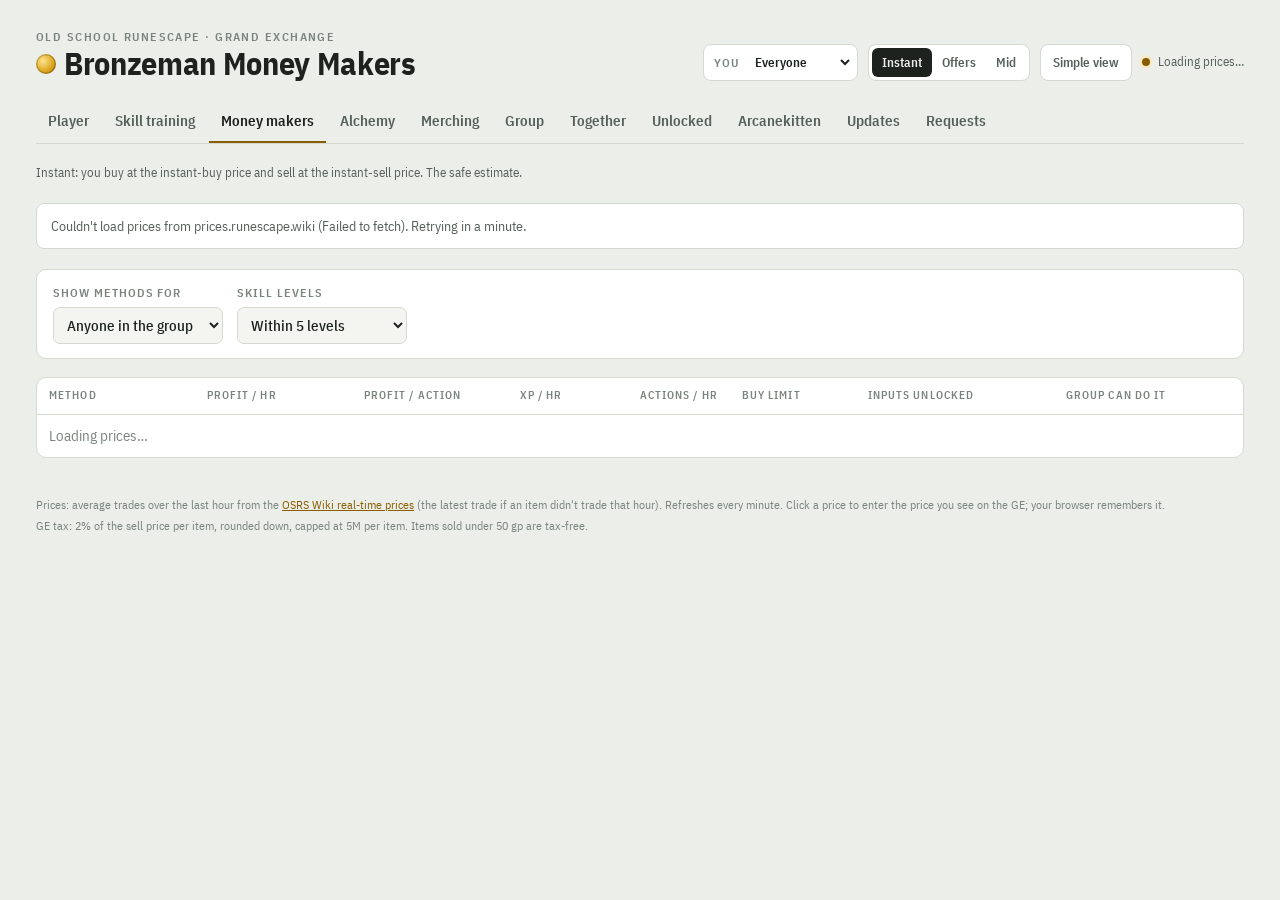
==== commit ae8825c7: "Add the Together tab: quests to do as a group Up next, together: quests near the top of two or more " ====
--- a/docs/index.html
+++ b/docs/index.html
@@ -38,6 +38,7 @@
     <a href="#/alchemy">Alchemy</a>
     <a href="#/merch">Merching</a>
     <a href="#/group">Group</a>
+    <a href="#/together">Together</a>
     <a href="#/unlocked">Unlocked</a>
     <a href="#/arcanekitten">Arcanekitten</a>
     <a href="#/updates">Updates</a>
--- a/docs/assets/style.css
+++ b/docs/assets/style.css
@@ -39,6 +39,17 @@
 .seg{display:inline-flex;background:var(--surface);border:1px solid var(--line);border-radius:8px;padding:3px}
 .seg button{font:600 13px var(--sans);border:0;background:transparent;color:var(--ink-2);padding:6px 10px;border-radius:6px;cursor:pointer}
 .seg button[aria-pressed="true"]{background:var(--ink);color:var(--bg)}
+.togethertable td{vertical-align:middle}
+.bigquests{display:grid;grid-template-columns:repeat(auto-fill,minmax(300px,1fr));gap:12px}
+.bigquest{background:var(--surface);border:1px solid var(--line);border-radius:10px;padding:14px 16px;display:flex;flex-direction:column;gap:8px}
+.bigquest.readynow{border-color:var(--good);box-shadow:inset 3px 0 0 var(--good)}
+.bigquest.alldone{opacity:.65}
+.bqhead{display:flex;align-items:baseline;gap:8px}.bqhead h3{margin:0;font-size:17px}.bqhead h3 a{color:var(--ink)}
+.bqstep{font:600 12px var(--mono);color:var(--ink-3)}
+.bqwhy{margin:0;font-size:13px;color:var(--ink-2)}
+.bqwho{list-style:none;margin:0;padding:0;display:flex;flex-direction:column;gap:4px;font-size:13px;border-top:1px solid var(--line);padding-top:8px}
+.bqwho li{display:flex;flex-wrap:wrap;gap:4px 8px;align-items:baseline}.bqname{font-weight:600;min-width:92px}
+.bqwho li.isdone .bqname{color:var(--ink-3)}.bqneed{color:var(--ink-2)}
 .catchsum{display:flex;gap:16px;align-items:center;background:var(--surface);border:1px solid var(--line);border-radius:10px;padding:14px 16px}
 .catchsum .big{font-size:34px;font-weight:700;line-height:1}.catchsum>div:last-child{flex:1}
 .catchsum .bar{height:8px;border-radius:999px;background:var(--surface-2);overflow:hidden;margin-top:8px}.catchsum .bar span{display:block;height:100%;background:var(--good)}
@@ -108,6 +119,11 @@
 .presets{display:flex;flex-wrap:wrap;gap:6px}
 .presets button{font:500 12px var(--sans);border:1px solid var(--line);background:transparent;color:var(--ink-2);padding:4px 8px;border-radius:6px;cursor:pointer}
 .presets button:hover{border-color:var(--gold);color:var(--gold)}
+.cardtoggle{margin-top:8px;cursor:pointer}.cardtoggle input{width:16px;height:16px;margin:0}
+.tag.off{border-style:dashed;color:var(--ink-3)}
+.invest{border-top:1px solid var(--line);padding:12px 14px;font-size:14px;background:var(--surface-2)}
+.invest .investhead{font-weight:600}.invest .investhead b{color:var(--gold)}
+.invest ul{margin:6px 0;padding-left:18px;display:flex;flex-direction:column;gap:3px}
 .kv{display:grid;grid-template-columns:1fr auto;gap:4px 12px;font-size:14px;margin:0}
 .kv dt{color:var(--ink-2)} .kv dd{margin:0;text-align:right}
 .notes{display:flex;flex-direction:column;gap:8px}
@@ -130,6 +146,8 @@
 .tabs a{padding:9px 14px;color:var(--ink-2);text-decoration:none;font-weight:600;font-size:15px;border-bottom:2px solid transparent;white-space:nowrap}
 .tabs a:hover{color:var(--ink)}
 .tabs a[aria-current]{color:var(--ink);border-bottom-color:var(--gold)}
+/* Wide screens: wrap onto a second line instead of hiding the last tabs off the edge. */
+@media (min-width:700px){.tabs{flex-wrap:wrap;overflow-x:visible}.tabs a{padding:9px 12px}}
 #view{display:flex;flex-direction:column;gap:18px;outline:none}
 .lead{margin:0;color:var(--ink-2);max-width:75ch}
 .fine{margin:0;font-size:12px;color:var(--ink-3);max-width:90ch}
@@ -299,15 +317,26 @@
 .trackform .field input{width:120px}
 
 /* Player page */
-.pgrid{display:grid;grid-template-columns:repeat(auto-fit,minmax(420px,1fr));gap:8px 28px;align-items:start}
-.psec{margin-bottom:14px}
-.todo{border:1px solid var(--line);border-left:3px solid var(--warn);border-radius:8px;padding:10px 12px;margin-bottom:8px;background:var(--surface)}
+.pgrid{display:grid;grid-template-columns:repeat(auto-fit,minmax(420px,1fr));gap:0 16px;align-items:start}
+/* Every part of the Player page is its own block: a card with the title on a line of its own. */
+.psec{margin-bottom:16px;background:var(--surface);border:1px solid var(--line);border-radius:10px;padding:14px 16px 16px}
+.psec>.sechead{margin:-14px -16px 12px;padding:11px 16px;border-bottom:1px solid var(--line);background:var(--surface-2);border-radius:10px 10px 0 0}
+.psec>.sechead a{font-size:13px}
+.psec .reqgroup{margin:14px 0 6px;padding-top:12px;border-top:1px solid var(--line)}
+.psec>.fine:last-child{margin-top:10px}
+.plist .needs{font-size:12.5px;color:var(--ink-2);margin-top:3px;line-height:1.5}.plist .needs b{color:var(--ink)}
+.todo{border:1px solid var(--line);border-left:3px solid var(--warn);border-radius:8px;padding:10px 12px;margin-bottom:8px;background:var(--surface-2)}
 .todo.ready{border-left-color:var(--good)}.todoname{font-size:17px;font-weight:600;margin:2px 0}.todoname a{color:var(--ink)}
 .todobar{display:flex;align-items:center;gap:10px;margin-bottom:10px}.todobar .bar{flex:1;height:6px;border-radius:999px;background:var(--surface-2);overflow:hidden}.todobar .bar span{display:block;height:100%;background:var(--good)}
 .todolist{padding-left:22px}
+.daylist{list-style:none;margin:0 0 8px;padding:0;display:flex;flex-direction:column}
+.daylist li{padding:9px 0;border-top:1px solid var(--line)}.daylist li:first-child{border-top:0;padding-top:2px}
+.dayhead{display:flex;justify-content:space-between;gap:10px;flex-wrap:wrap;font-size:14px}
+.dayskills{display:flex;flex-wrap:wrap;gap:5px;margin-top:6px}
+.gainseg{margin-bottom:10px}.gainsum{margin:0 0 8px;font-size:15px}
 .plist{margin:0;padding-left:18px;display:flex;flex-direction:column;gap:6px}
 .plist li{line-height:1.45}
-.opens{margin:6px 0 4px;padding:8px 12px 8px 28px;display:flex;flex-direction:column;gap:5px;background:var(--surface-2);border-radius:8px;font-size:14px}
+.opens{margin:6px 0 4px;padding:8px 12px 8px 28px;display:flex;flex-direction:column;gap:5px;background:var(--surface-2);border:1px solid var(--line);border-radius:8px;font-size:14px}
 @media (max-width:520px){.pgrid{grid-template-columns:1fr}}
 
 /* Quest tables (Group page) */
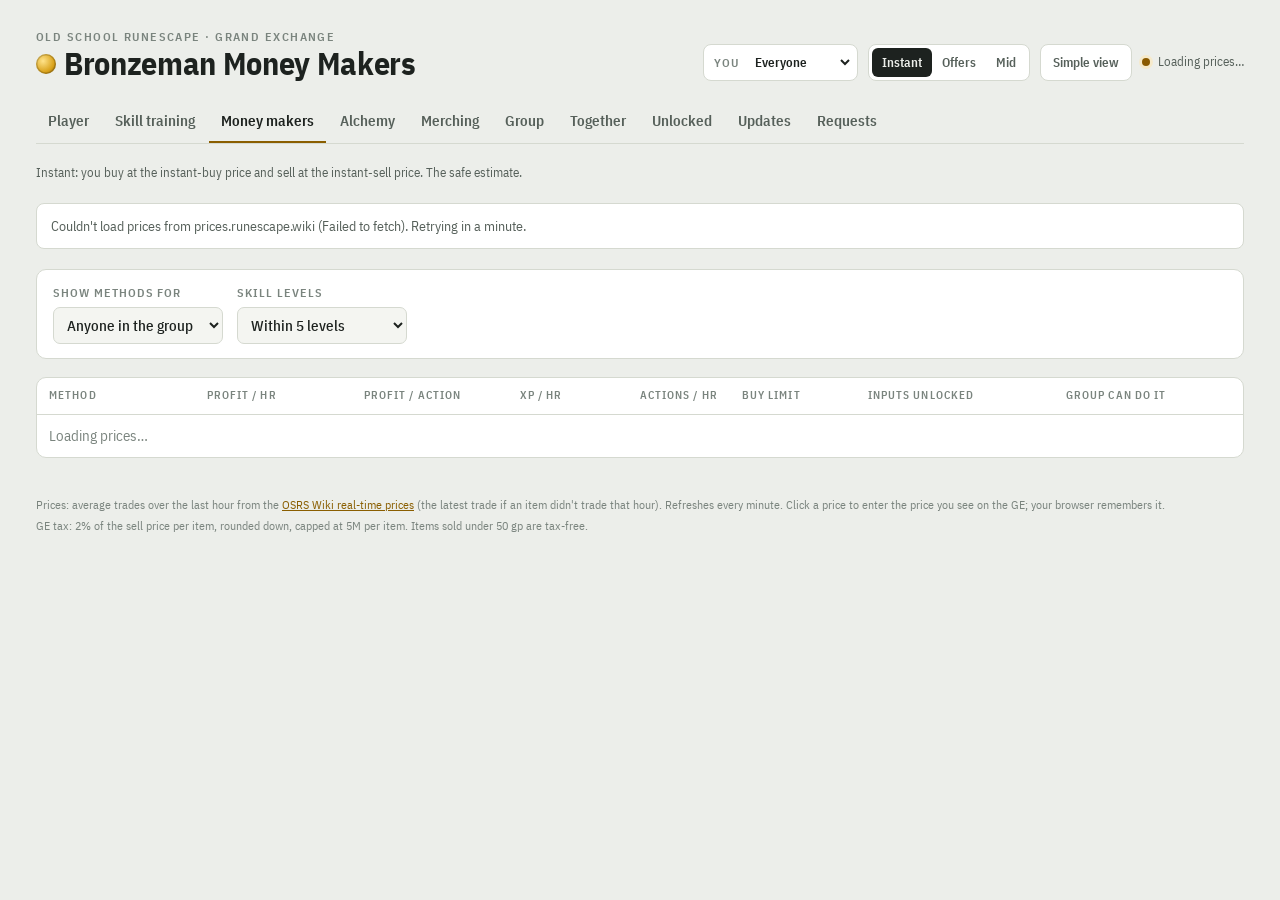
==== commit 3e59076e: "kitten added" ====
--- a/docs/index.html
+++ b/docs/index.html
@@ -40,7 +40,6 @@
     <a href="#/group">Group</a>
     <a href="#/together">Together</a>
     <a href="#/unlocked">Unlocked</a>
-    <a href="#/arcanekitten">Arcanekitten</a>
     <a href="#/updates">Updates</a>
     <a href="#/requests">Requests</a>
   </nav>
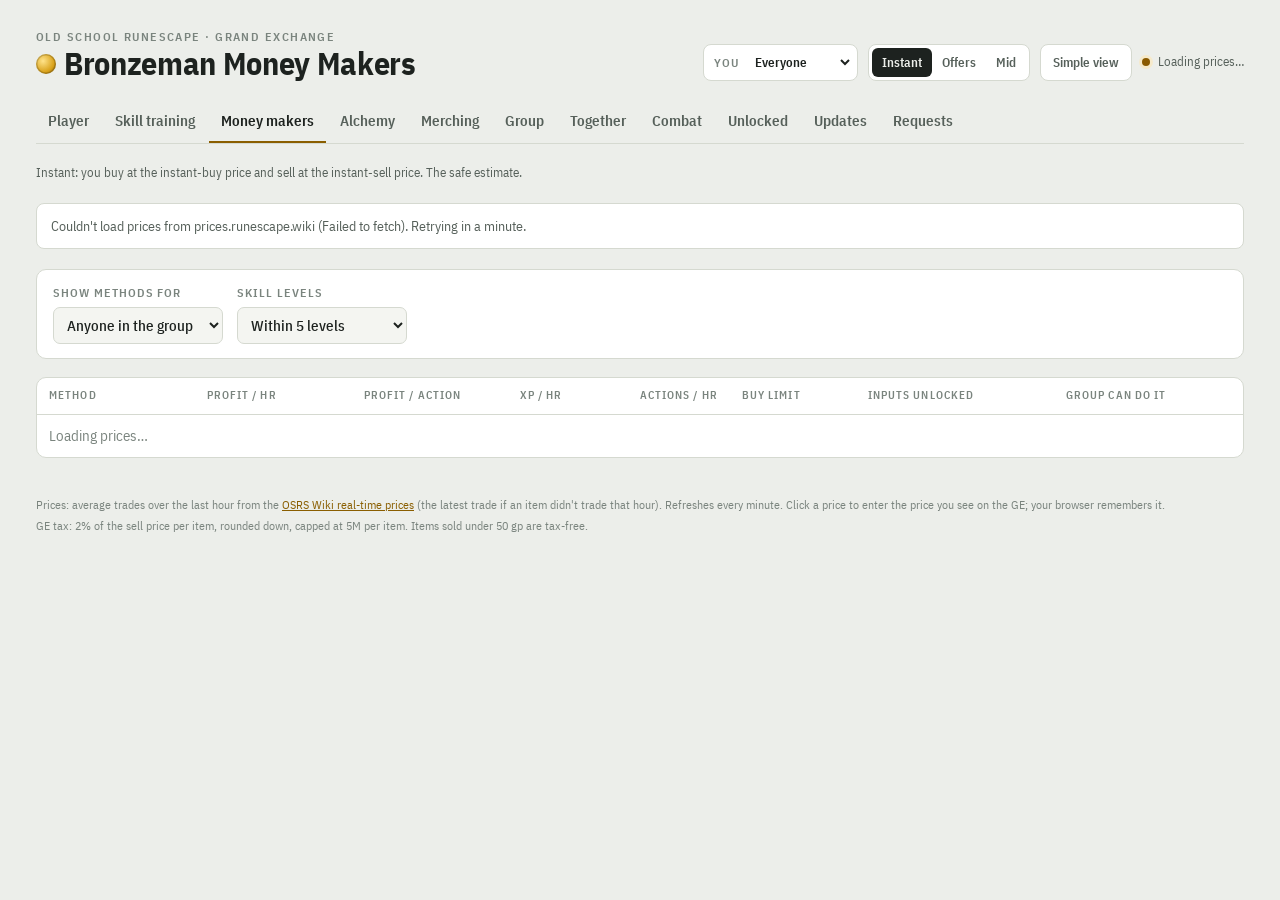
==== commit ca508e8d: "Add the Combat tab: all combat achievement tasks and who has done them Task list generated from the " ====
--- a/docs/index.html
+++ b/docs/index.html
@@ -39,6 +39,7 @@
     <a href="#/merch">Merching</a>
     <a href="#/group">Group</a>
     <a href="#/together">Together</a>
+    <a href="#/combat">Combat</a>
     <a href="#/unlocked">Unlocked</a>
     <a href="#/updates">Updates</a>
     <a href="#/requests">Requests</a>
--- a/docs/assets/style.css
+++ b/docs/assets/style.css
@@ -39,6 +39,13 @@
 .seg{display:inline-flex;background:var(--surface);border:1px solid var(--line);border-radius:8px;padding:3px}
 .seg button{font:600 13px var(--sans);border:0;background:transparent;color:var(--ink-2);padding:6px 10px;border-radius:6px;cursor:pointer}
 .seg button[aria-pressed="true"]{background:var(--ink);color:var(--bg)}
+.cacards{display:grid;grid-template-columns:repeat(auto-fill,minmax(210px,1fr));gap:10px}
+.cacard{background:var(--surface);border:1px solid var(--line);border-radius:10px;padding:12px 14px;display:flex;flex-direction:column;gap:6px}
+.cahead{display:flex;justify-content:space-between;align-items:center;gap:8px}.cabig{font-size:15px}.cabig b{font-size:20px}
+.cacard .bar{height:6px;border-radius:999px;background:var(--surface-2);overflow:hidden}.cacard .bar span{display:block;height:100%;background:var(--good)}
+.toolbar .field.grow{flex:1;min-width:200px}
+.catable td{vertical-align:top}.catier{white-space:nowrap}
+.ca-easy{color:#6b8f3a}.ca-medium{color:#3f7fbf}.ca-hard{color:#9a6a2a}.ca-elite{color:#8e5cc0}.ca-master{color:#c0392b}.ca-grandmaster{color:#b8860b}
 .togethertable td{vertical-align:middle}
 .bigquests{display:grid;grid-template-columns:repeat(auto-fill,minmax(300px,1fr));gap:12px}
 .bigquest{background:var(--surface);border:1px solid var(--line);border-radius:10px;padding:14px 16px;display:flex;flex-direction:column;gap:8px}
